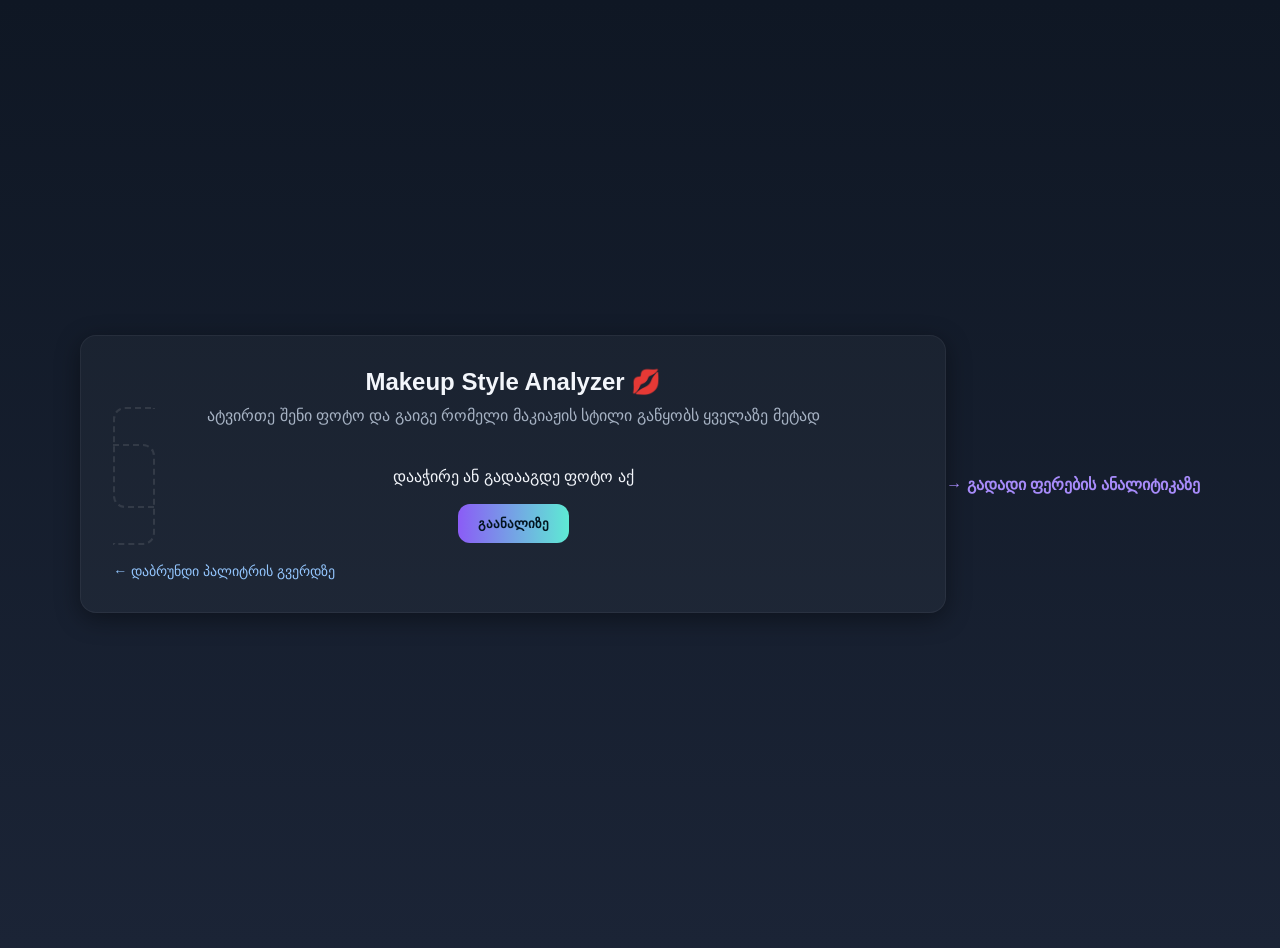
==== makeup.html @ c2a0b999 "Add files via upload" ====
<!doctype html>
<html lang="ka">
<head>
  <meta charset="utf-8" />
  <meta name="viewport" content="width=device-width,initial-scale=1" />
  <title>Makeup Style Analyzer</title>
  <style>
    body {
      margin: 0;
      font-family: "Poppins", sans-serif;
      background: linear-gradient(180deg, #0f1724 0%, #1b2436 100%);
      color: #f3f6fb;
      min-height: 100vh;
      display: flex;
      justify-content: center;
      align-items: center;
      padding: 24px;
    }
    .app {
      background: rgba(255,255,255,0.03);
      border: 1px solid rgba(255,255,255,0.05);
      border-radius: 16px;
      padding: 32px;
      width: 100%;
      max-width: 800px;
      box-shadow: 0 6px 24px rgba(0,0,0,0.4);
    }
    h1 { margin: 0 0 10px; text-align:center; font-size: 24px; }
    p { color:#a6b2c3; text-align:center; margin:0 0 24px; }
    .uploader {
      border: 2px dashed rgba(255,255,255,0.1);
      border-radius: 12px;
      padding: 40px;
      text-align: center;
      cursor: pointer;
      margin-bottom: 24px;
    }
    .uploader.dragover { border-color: #a78bfa; background: rgba(167,139,250,0.05); }
    .uploader input { display:none; }
    img#preview { max-width: 100%; border-radius: 12px; display:none; margin-bottom:20px; }
    button {
      display:block;
      margin: 0 auto;
      background: linear-gradient(90deg,#8b5cf6,#5eead4);
      border:none;
      padding:12px 20px;
      border-radius:12px;
      font-weight:600;
      cursor:pointer;
      color:#031520;
    }
    .result {
      margin-top: 24px;
      background: rgba(255,255,255,0.05);
      border-radius: 12px;
      padding: 20px;
      display:none;
    }
    .style-name {
      font-size: 22px;
      font-weight: 700;
      color: #f9fafb;
      text-align:center;
      margin-bottom: 10px;
    }
    .product-list {
      display:grid;
      grid-template-columns: repeat(auto-fit,minmax(180px,1fr));
      gap:10px;
      font-size:14px;
    }
    .product {
      background: rgba(255,255,255,0.07);
      padding:12px;
      border-radius:10px;
    }
    a.back {
      display:inline-block;
      margin-top:20px;
      color:#93c5fd;
      text-decoration:none;
      font-size:14px;
    }
  </style>
</head>
<body>
  <div class="app">
    <h1>Makeup Style Analyzer 💋</h1>
    <p>ატვირთე შენი ფოტო და გაიგე რომელი მაკიაჟის სტილი გაწყობს ყველაზე მეტად</p>

    <label class="uploader" id="uploader">
      <input type="file" id="fileInput" accept="image/*" />
      <div>დააჭირე ან გადააგდე ფოტო აქ</div>
    </label>

    <img id="preview" alt="preview" />
    <button id="analyzeBtn">გაანალიზე</button>

    <div class="result" id="result">
      <div class="style-name" id="styleName"></div>
      <div class="product-list" id="productList"></div>
    </div>

    <a href="index.html" class="back">← დაბრუნდი პალიტრის გვერდზე</a>
  </div>

  <script>
    const fileInput = document.getElementById('fileInput');
    const uploader = document.getElementById('uploader');
    const preview = document.getElementById('preview');
    const analyzeBtn = document.getElementById('analyzeBtn');
    const resultBox = document.getElementById('result');
    const styleNameEl = document.getElementById('styleName');
    const productListEl = document.getElementById('productList');

    let imageLoaded = false;

    uploader.addEventListener('click', () => fileInput.click());
    uploader.addEventListener('dragover', e => { e.preventDefault(); uploader.classList.add('dragover'); });
    uploader.addEventListener('dragleave', e => uploader.classList.remove('dragover'));
    uploader.addEventListener('drop', e => {
      e.preventDefault();
      uploader.classList.remove('dragover');
      const file = e.dataTransfer.files[0];
      if (file) loadFile(file);
    });

    fileInput.addEventListener('change', e => {
      const file = e.target.files[0];
      if (file) loadFile(file);
    });

    function loadFile(file){
      const reader = new FileReader();
      reader.onload = () => {
        preview.src = reader.result;
        preview.style.display = 'block';
        imageLoaded = true;
      };
      reader.readAsDataURL(file);
    }

    analyzeBtn.addEventListener('click', () => {
      if (!imageLoaded) return alert('ატვირთე ჯერ ფოტო!');
      analyzeStyle();
    });

    function analyzeStyle(){
      // დამუშავება: ავიღოთ საშუალო ფერი ფოტოდან და დავადგინოთ მაკიაჟის ტიპი
      const canvas = document.createElement('canvas');
      const ctx = canvas.getContext('2d');
      canvas.width = preview.naturalWidth;
      canvas.height = preview.naturalHeight;
      ctx.drawImage(preview,0,0);
      const data = ctx.getImageData(0,0,canvas.width,canvas.height).data;
      let r=0,g=0,b=0,count=0;
      for(let i=0;i<data.length;i+=40){
        r+=data[i]; g+=data[i+1]; b+=data[i+2]; count++;
      }
      r/=count; g/=count; b/=count;

      let style;
      if (r<90 && g<90 && b<90) style = "Dark Feminine";
      else if (r>180 && g>170 && b>160) style = "Clean Girl";
      else if (r>160 && g<140 && b<140) style = "Bold Makeup";
      else if (b>r && b>g) style = "Soft";
      else style = "Slavic";

      const productRecommendations = {
        "Dark Feminine": [
          "ტონალური: Full coverage matte foundation",
          "ბლაში: Burgundy ან plum ტონი",
          "თვალის ტუში: Volume black",
          "პომადა: Deep red ან dark mauve",
        ],
        "Clean Girl": [
          "ტონალური: Light skin tint",
          "ბლაში: Peachy ან soft pink",
          "თვალის ტუში: Natural brown",
          "ლიპგლოსი: Clear ან nude gloss",
        ],
        "Bold Makeup": [
          "ტონალური: Satin finish medium coverage",
          "ბლაში: Coral ან rose",
          "თვალის ჩრდილი: Bold colorful tones",
          "პომადა: Hot red ან fuchsia",
        ],
        "Soft": [
          "ტონალური: Dewy BB cream",
          "ბლაში: Baby pink ან soft rose",
          "ტუში: Lengthening black",
          "ლიპგლოსი: Light pink shine",
        ],
        "Slavic": [
          "ტონალური: Full glam matte",
          "ბლაში: Neutral brown-pink mix",
          "თვალის ჩრდილი: Smokey neutral",
          "პომადა: Beige ან muted rose",
        ]
      };

      showResult(style, productRecommendations[style]);
    }

    function showResult(style, products){
      styleNameEl.textContent = `შენი მაკიაჟის სტილია: ${style}`;
      productListEl.innerHTML = products.map(p=>`<div class="product">${p}</div>`).join("");
      resultBox.style.display = 'block';
    }
  </script>
</body>
<a href="index.html" style="color:#a78bfa;display:inline-block;margin-top:20px;text-decoration:none;font-weight:600;">
→ გადადი ფერების ანალიტიკაზე
</a>
</html>
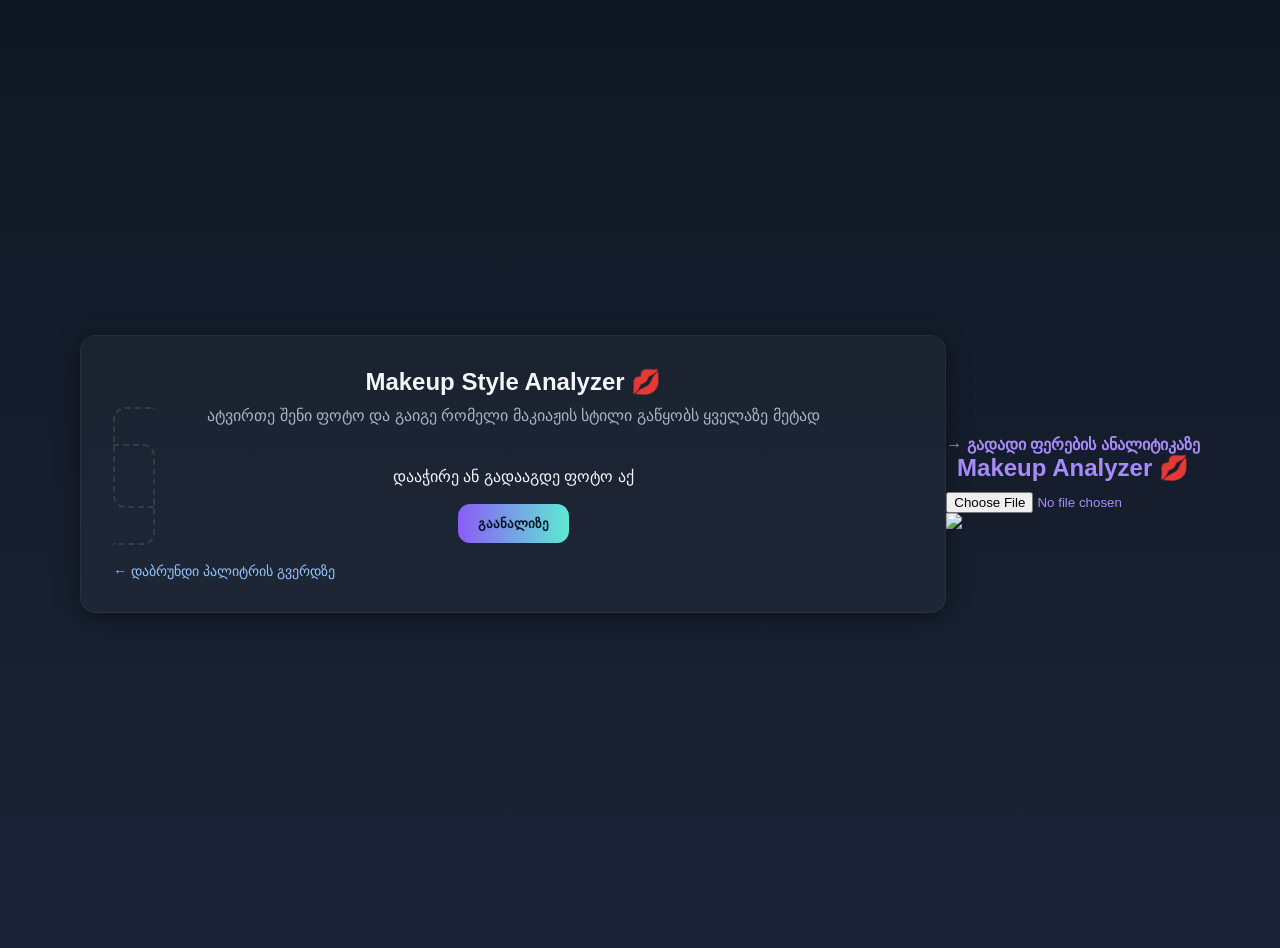
==== commit 691af3c6: "Add files via upload" ====
--- a/makeup.html
+++ b/makeup.html
@@ -146,7 +146,6 @@
     });
 
     function analyzeStyle(){
-      // დამუშავება: ავიღოთ საშუალო ფერი ფოტოდან და დავადგინოთ მაკიაჟის ტიპი
       const canvas = document.createElement('canvas');
       const ctx = canvas.getContext('2d');
       canvas.width = preview.naturalWidth;
@@ -211,5 +210,22 @@
 </body>
 <a href="index.html" style="color:#a78bfa;display:inline-block;margin-top:20px;text-decoration:none;font-weight:600;">
 → გადადი ფერების ანალიტიკაზე
+    <div className="flex flex-col items-center justify-center min-h-screen bg-gradient-to-b from-pink-100 to-white p-6 text-center">
+      <h1 className="text-3xl md:text-5xl font-bold text-pink-700 mb-6">
+        Makeup Analyzer 💋
+      </h1>
+      <input
+        id="upload"
+        type="file"
+        capture="environment"  // მობილურზე კამერის პირდაპირ გახსნისთვის
+        className="hidden"
+      />
+        <div className="mt-6">
+          <img
+            src={image}
+            className="w-64 h-64 object-cover rounded-xl shadow-md"
+          />
+        </div>
+    </div>
 </a>
 </html>
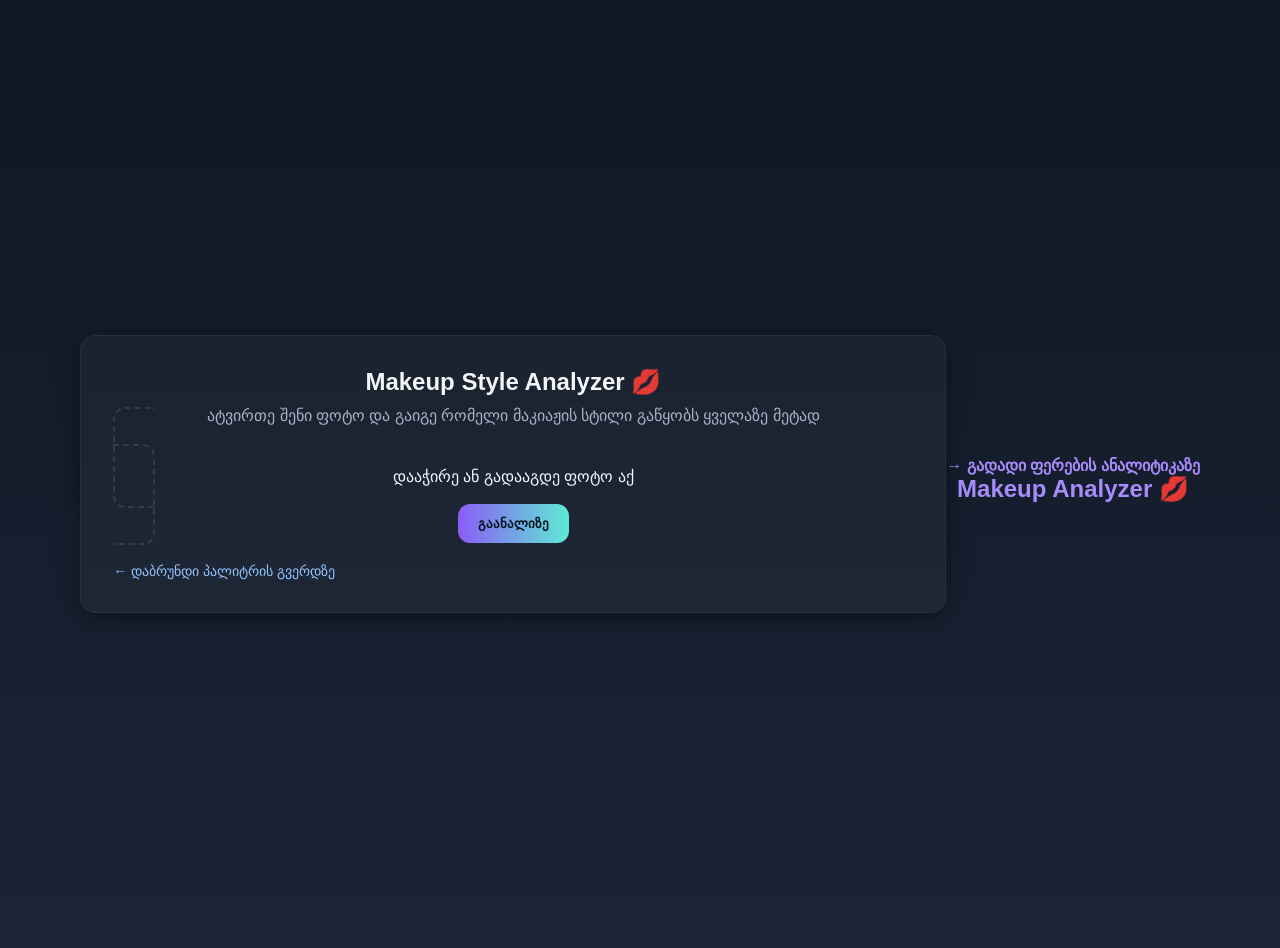
==== commit daa2a1dd: "Add files via upload" ====
--- a/makeup.html
+++ b/makeup.html
@@ -214,17 +214,7 @@
       <h1 className="text-3xl md:text-5xl font-bold text-pink-700 mb-6">
         Makeup Analyzer 💋
       </h1>
-      <input
-        id="upload"
-        type="file"
-        capture="environment"  // მობილურზე კამერის პირდაპირ გახსნისთვის
-        className="hidden"
-      />
         <div className="mt-6">
-          <img
-            src={image}
-            className="w-64 h-64 object-cover rounded-xl shadow-md"
-          />
         </div>
     </div>
 </a>
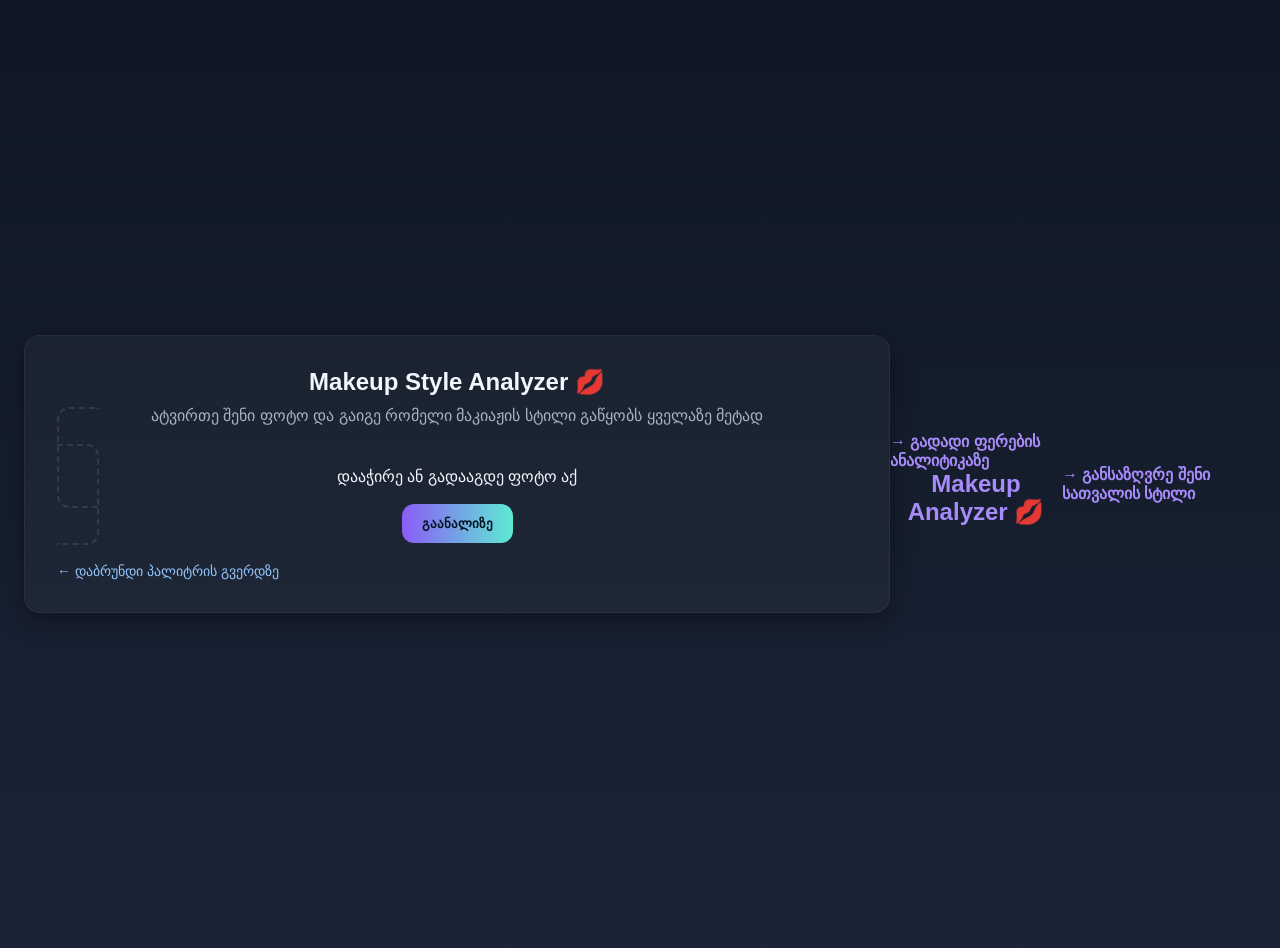
==== commit ed7bc4f4: "Add files via upload" ====
--- a/makeup.html
+++ b/makeup.html
@@ -218,4 +218,13 @@
         </div>
     </div>
 </a>
+<a href="style.html" style="color:#a78bfa;display:inline-block;margin-top:20px;text-decoration:none;font-weight:600;">
+  <div className="fixed bottom-6 right-6 md:hidden">
+  <Link
+    to="/makeup"
+    className="px-5 py-3 bg-pink-500 text-white rounded-full shadow-lg hover:bg-pink-600 transition-all"
+  >
+  </Link>
+</div>
+→ განსაზღვრე შენი სათვალის სტილი
 </html>
